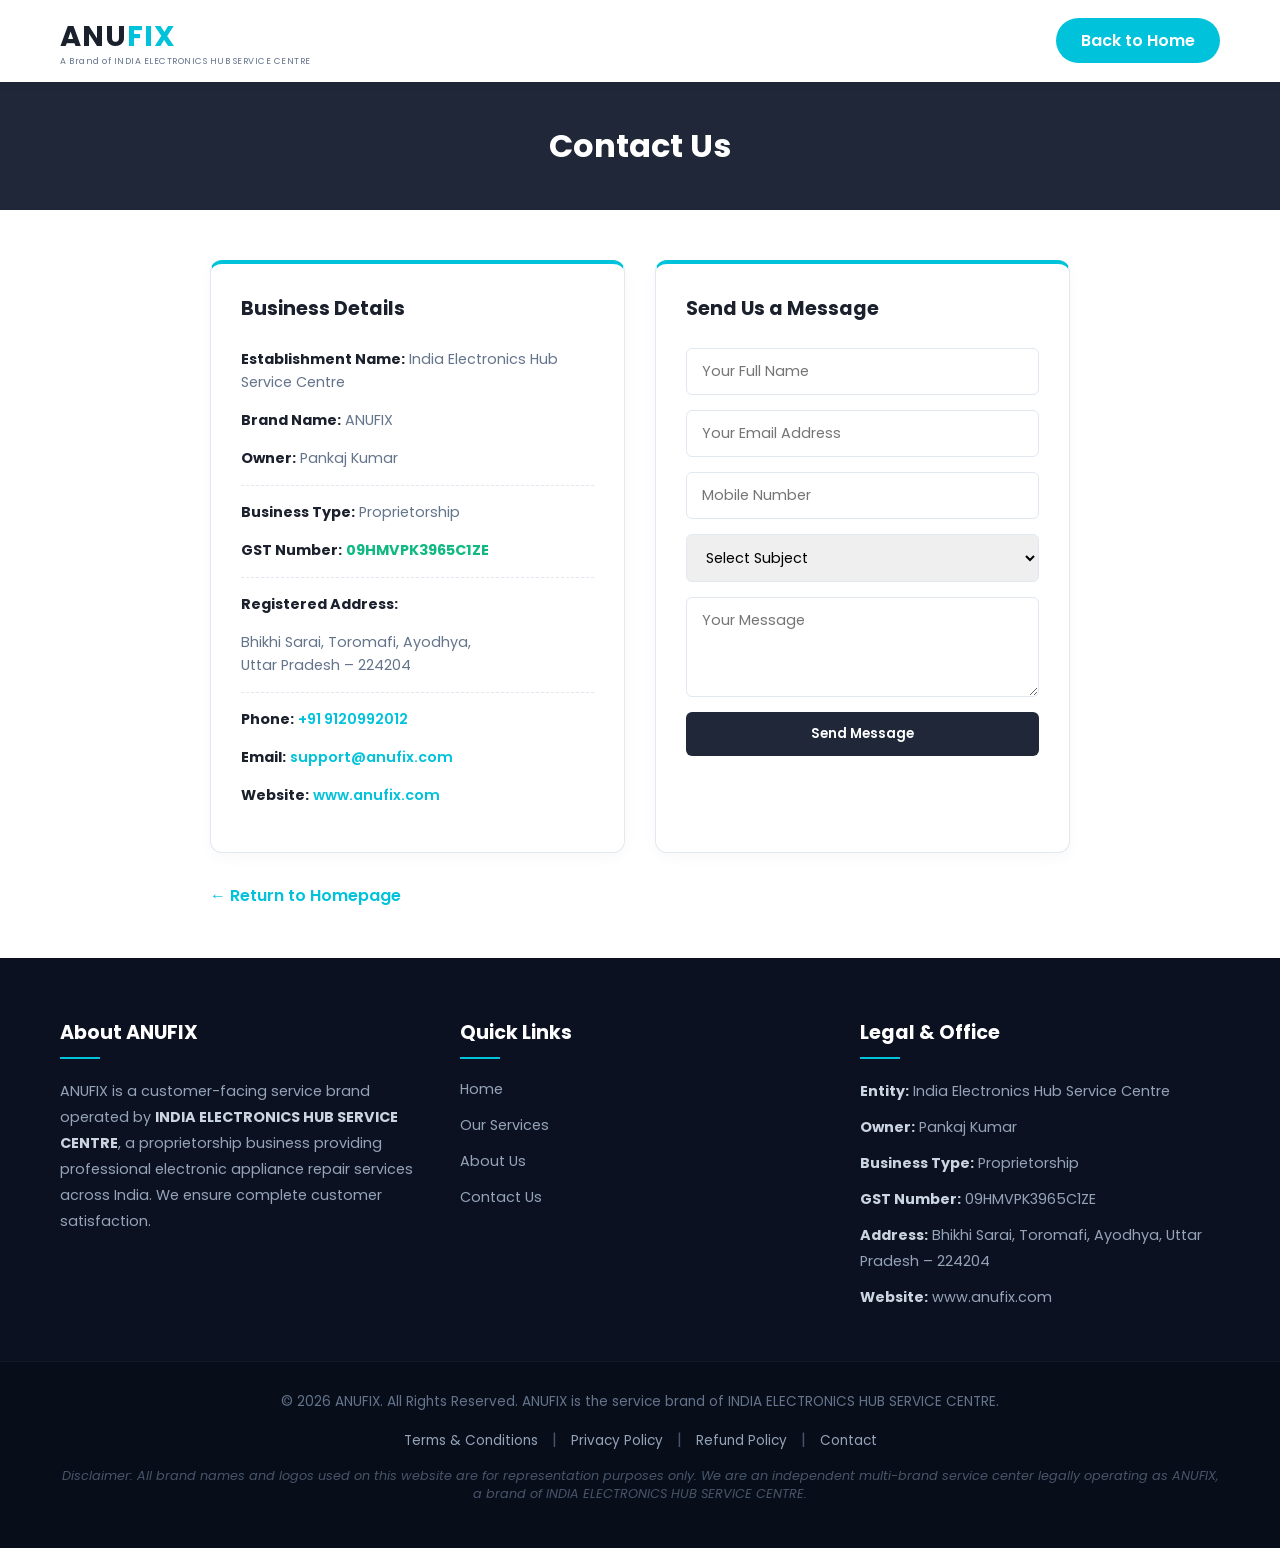
==== contact.html @ 1040f5dd "Update branding to INDIA ELECTRONICS HUB SERVICE CENTRE, add contact page, replace service cards wit" ====
<!DOCTYPE html>
<html lang="en">

<head>
    <meta charset="UTF-8">
    <meta name="viewport" content="width=device-width, initial-scale=1.0">
    <title>Contact Us - AnuFix | INDIA ELECTRONICS HUB SERVICE CENTRE</title>
    <meta name="description" content="Contact ANUFIX – A service brand of INDIA ELECTRONICS HUB SERVICE CENTRE. Reach us for professional home appliance repair services.">
    <link rel="stylesheet" href="style.css">
    <link rel="preconnect" href="https://fonts.googleapis.com">
    <link rel="preconnect" href="https://fonts.gstatic.com" crossorigin>
    <link href="https://fonts.googleapis.com/css2?family=Poppins:wght@400;600;700&display=swap" rel="stylesheet">
    <link rel="stylesheet" href="https://cdnjs.cloudflare.com/ajax/libs/font-awesome/6.4.0/css/all.min.css">
    <style>
        .legal-header {
            padding: 40px 0;
            background: var(--dark-navy);
            color: white;
            text-align: center;
        }

        .contact-content {
            max-width: 900px;
            margin: 50px auto;
            padding: 0 20px;
        }

        .contact-grid {
            display: grid;
            grid-template-columns: 1fr 1fr;
            gap: 30px;
        }

        .contact-info-card {
            background: var(--white);
            padding: 30px;
            border-radius: 12px;
            border: 1px solid var(--border-color);
            box-shadow: 0 4px 15px rgba(0,0,0,0.03);
            border-top: 4px solid var(--primary-cyan);
        }

        .contact-info-card h3 {
            font-size: 1.2rem;
            margin-bottom: 25px;
            color: var(--text-dark);
        }

        .contact-info-card p {
            font-size: 0.9rem;
            color: var(--text-grey);
            margin-bottom: 15px;
            line-height: 1.6;
        }

        .contact-info-card strong {
            color: var(--text-dark);
        }

        .contact-info-card hr {
            border: none;
            border-top: 1px dashed var(--border-color);
            margin: 15px 0;
        }

        .contact-info-card .highlight {
            color: #10b981;
            font-weight: 700;
        }

        .contact-info-card a {
            color: var(--primary-cyan);
            font-weight: 600;
        }

        .contact-info-card a:hover {
            text-decoration: underline;
        }

        .contact-form-card {
            background: var(--white);
            padding: 30px;
            border-radius: 12px;
            border: 1px solid var(--border-color);
            box-shadow: 0 4px 15px rgba(0,0,0,0.03);
            border-top: 4px solid var(--primary-cyan);
        }

        .contact-form-card h3 {
            font-size: 1.2rem;
            margin-bottom: 25px;
            color: var(--text-dark);
        }

        .contact-form-card form {
            display: flex;
            flex-direction: column;
            gap: 15px;
        }

        .contact-form-card input,
        .contact-form-card select,
        .contact-form-card textarea {
            width: 100%;
            padding: 12px 15px;
            border: 1px solid var(--border-color);
            border-radius: 6px;
            font-family: 'Poppins', sans-serif;
            font-size: 0.9rem;
            outline: none;
        }

        .contact-form-card input:focus,
        .contact-form-card select:focus,
        .contact-form-card textarea:focus {
            border-color: var(--primary-cyan);
        }

        .contact-form-card textarea {
            resize: vertical;
            min-height: 100px;
        }

        .back-link {
            display: inline-block;
            margin-top: 30px;
            color: var(--primary-cyan);
            font-weight: 600;
        }

        .back-link:hover {
            text-decoration: underline;
        }

        @media (max-width: 768px) {
            .contact-grid {
                grid-template-columns: 1fr;
            }
        }
    </style>
</head>

<body>

    <!-- Header -->
    <header class="header">
        <div class="container header-container">
            <div class="logo-wrapper">
                <div class="logo">ANU<span>FIX</span></div>
                <div class="logo-subtitle">A Brand of INDIA ELECTRONICS HUB SERVICE CENTRE</div>
            </div>
            <div class="header-actions">
                <a href="index.html" class="btn-primary">Back to Home</a>
            </div>
        </div>
    </header>

    <div class="legal-header">
        <div class="container">
            <h1>Contact Us</h1>
        </div>
    </div>

    <div class="contact-content">
        <div class="contact-grid">

            <!-- Business Details -->
            <div class="contact-info-card">
                <h3>Business Details</h3>
                <p><strong>Establishment Name:</strong> India Electronics Hub Service Centre</p>
                <p><strong>Brand Name:</strong> ANUFIX</p>
                <p><strong>Owner:</strong> Pankaj Kumar</p>
                <hr>
                <p><strong>Business Type:</strong> Proprietorship</p>
                <p><strong>GST Number:</strong> <span class="highlight">09HMVPK3965C1ZE</span></p>
                <hr>
                <p><strong>Registered Address:</strong></p>
                <p>Bhikhi Sarai, Toromafi, Ayodhya,<br>
                    Uttar Pradesh – 224204</p>
                <hr>
                <p><strong>Phone:</strong> <a href="tel:+919120992012">+91 9120992012</a></p>
                <p><strong>Email:</strong> <a href="mailto:support@anufix.com">support@anufix.com</a></p>
                <p><strong>Website:</strong> <a href="https://www.anufix.com">www.anufix.com</a></p>
            </div>

            <!-- Contact Form -->
            <div class="contact-form-card">
                <h3>Send Us a Message</h3>
                <form>
                    <input type="text" placeholder="Your Full Name" required>
                    <input type="email" placeholder="Your Email Address" required>
                    <input type="tel" placeholder="Mobile Number" required>
                    <select required>
                        <option value="">Select Subject</option>
                        <option value="service">Service Request</option>
                        <option value="complaint">Complaint</option>
                        <option value="feedback">Feedback</option>
                        <option value="general">General Inquiry</option>
                    </select>
                    <textarea placeholder="Your Message" required></textarea>
                    <button type="submit" class="submit-btn">Send Message</button>
                </form>
            </div>

        </div>

        <a href="index.html" class="back-link">← Return to Homepage</a>
    </div>

    <!-- Footer Section -->
    <footer class="site-footer">
        <div class="container footer-top">
            <div class="footer-col">
                <h4>About ANUFIX</h4>
                <div class="footer-underline"></div>
                <p>ANUFIX is a customer-facing service brand operated by <strong>INDIA ELECTRONICS HUB SERVICE CENTRE</strong>, a proprietorship business providing professional electronic appliance repair services across India. We ensure complete customer satisfaction.
                </p>
            </div>
            <div class="footer-col">
                <h4>Quick Links</h4>
                <div class="footer-underline"></div>
                <nav class="footer-nav">
                    <a href="index.html#home">Home</a>
                    <a href="index.html#services">Our Services</a>
                    <a href="index.html#about">About Us</a>
                    <a href="index.html#contact">Contact Us</a>
                </nav>
            </div>
            <div class="footer-col">
                <h4>Legal & Office</h4>
                <div class="footer-underline"></div>
                <p><strong>Entity:</strong> India Electronics Hub Service Centre</p>
                <p><strong>Owner:</strong> Pankaj Kumar</p>
                <p><strong>Business Type:</strong> Proprietorship</p>
                <p><strong>GST Number:</strong> 09HMVPK3965C1ZE</p>
                <p><strong>Address:</strong> Bhikhi Sarai, Toromafi, Ayodhya, Uttar Pradesh – 224204</p>
                <p><strong>Website:</strong> www.anufix.com</p>
            </div>
        </div>
        <div class="footer-bottom">
            <div class="container">
                <p>&copy; 2026 ANUFIX. All Rights Reserved. ANUFIX is the service brand of INDIA ELECTRONICS HUB SERVICE CENTRE.</p>
                <div class="footer-links">
                    <a href="terms.html">Terms & Conditions</a> <span class="separator">|</span>
                    <a href="privacy.html">Privacy Policy</a> <span class="separator">|</span>
                    <a href="refund.html">Refund Policy</a> <span class="separator">|</span>
                    <a href="contact.html">Contact</a>
                </div>
                <p class="footer-disclaimer">Disclaimer: All brand names and logos used on this website are for
                    representation purposes only. We are an independent multi-brand service center legally operating as
                    ANUFIX, a brand of INDIA ELECTRONICS HUB SERVICE CENTRE.</p>
            </div>
        </div>
    </footer>

    <!-- Sticky Mobile Calling Button -->
    <div class="mobile-sticky-call">
        <a href="tel:+919120992012" class="sticky-call-btn">
            <i class="fas fa-phone-alt"></i> Call Now
        </a>
    </div>

    <script src="script.js"></script>
</body>

</html>
---- style.css ----
/* CSS Variables */
:root {
    --primary-cyan: #00c3db;
    --dark-navy: #1f2738;
    --dark-navy-lighter: #283145;
    --bg-light-grey: #f7f9fb;
    --text-dark: #1a202c;
    --text-grey: #64748b;
    --white: #ffffff;
    --border-color: #e2e8f0;
}

* {
    margin: 0;
    padding: 0;
    box-sizing: border-box;
    font-family: 'Poppins', sans-serif;
}

body {
    color: var(--text-dark);
    background-color: var(--white);
    display: flex;
    flex-direction: column;
    min-height: 100vh;
}

a {
    text-decoration: none;
    color: inherit;
}

.container {
    max-width: 1200px;
    margin: 0 auto;
    padding: 0 20px;
}

/* Top Bar */
.top-bar {
    background-color: var(--dark-navy-lighter);
    color: #cbd5e1;
    font-size: 0.8rem;
    padding: 8px 0;
    text-align: center;
}

/* Header */
.header {
    background-color: var(--white);
    padding: 15px 0;
    box-shadow: 0 2px 10px rgba(0,0,0,0.05);
    position: sticky;
    top: 0;
    z-index: 1000;
}

.header-container {
    display: flex;
    justify-content: space-between;
    align-items: center;
}

.header-actions {
    display: flex;
    align-items: center;
    gap: 15px;
}

.logo {
    font-size: 1.8rem;
    font-weight: 700;
    color: #1a202c;
    letter-spacing: 1px;
}

.logo span {
    color: var(--primary-cyan);
}

.logo-wrapper {
    display: flex;
    flex-direction: column;
}

.logo-subtitle {
    font-size: 0.55rem;
    color: var(--text-grey);
    font-weight: 400;
    letter-spacing: 0.5px;
    margin-top: -2px;
    line-height: 1.2;
}

.hero-brand-identity {
    font-size: 0.95rem !important;
    color: #cbd5e1 !important;
    font-style: italic;
    margin-bottom: 10px !important;
    opacity: 0.9;
}

.nav-links {
    display: flex;
    gap: 30px;
}

.nav-links a {
    font-weight: 600;
    font-size: 0.95rem;
    color: var(--text-dark);
    transition: color 0.3s;
}

.nav-links a:hover {
    color: var(--primary-cyan);
}

.btn-primary {
    background-color: var(--primary-cyan);
    color: var(--white);
    padding: 10px 25px;
    border-radius: 50px;
    font-weight: 600;
    display: inline-flex;
    align-items: center;
    transition: background-color 0.3s;
}

.btn-primary:hover {
    background-color: #00acc1;
}

.mobile-menu-btn {
    display: none;
    font-size: 1.5rem;
    background: none;
    border: none;
    cursor: pointer;
}

/* Hero Section */
.hero {
    position: relative;
    background: url('https://images.unsplash.com/photo-1581092921461-eab62e97a780?auto=format&fit=crop&q=80') center/cover no-repeat;
    padding: 120px 0;
    text-align: center;
    color: var(--white);
}

.hero-overlay {
    position: absolute;
    top: 0; left: 0; right: 0; bottom: 0;
    background: rgba(31, 39, 56, 0.85); /* Navy overlay */
}

.hero-content {
    position: relative;
    z-index: 1;
    max-width: 800px;
}

.hero h1 {
    font-size: 3rem;
    font-weight: 700;
    margin-bottom: 20px;
}

.hero p {
    font-size: 1.1rem;
    color: #e2e8f0;
    margin-bottom: 40px;
    line-height: 1.6;
}

.hero .btn-primary {
    padding: 15px 40px;
    font-size: 1.1rem;
}

/* Features Strip */
.features-strip {
    background-color: var(--dark-navy);
    padding: 60px 0;
}

.features-container {
    display: grid;
    grid-template-columns: repeat(4, 1fr);
    gap: 20px;
}

.feature-card {
    background-color: var(--dark-navy-lighter);
    padding: 30px 20px;
    border-radius: 8px;
    text-align: center;
    color: var(--white);
    transition: transform 0.3s;
}

.feature-card:hover {
    transform: translateY(-5px);
}

.feature-card h3 {
    font-size: 1.1rem;
    margin-bottom: 10px;
    display: flex;
    align-items: center;
    justify-content: center;
    gap: 10px;
    color: var(--primary-cyan);
}

.feature-card p {
    font-size: 0.9rem;
    color: #cbd5e1;
}

/* Shared Section Title */
.section-title {
    text-align: center;
    font-size: 2.2rem;
    font-weight: 700;
    margin-bottom: 50px;
    color: var(--text-dark);
    position: relative;
}

.section-title::after {
    content: '';
    position: absolute;
    bottom: -15px;
    left: 50%;
    transform: translateX(-50%);
    width: 60px;
    height: 3px;
    background-color: var(--primary-cyan);
}

/* Services Section */
.services {
    background-color: var(--bg-light-grey);
    padding: 80px 0;
}

.services-grid {
    display: grid;
    grid-template-columns: repeat(3, 1fr);
    gap: 30px;
}

.service-card {
    background: var(--white);
    padding: 40px 30px;
    border-radius: 12px;
    text-align: center;
    box-shadow: 0 4px 20px rgba(0,0,0,0.04);
    border: 1px solid var(--border-color);
    transition: transform 0.3s ease, box-shadow 0.3s ease, border-color 0.3s ease;
    position: relative;
    overflow: hidden;
    z-index: 1;
}

/* Sleek bottom-up color fill effect */
.service-card::before {
    content: '';
    position: absolute;
    bottom: 0;
    left: 0;
    width: 100%;
    height: 0%;
    background: var(--primary-cyan);
    transition: height 0.4s cubic-bezier(0.4, 0, 0.2, 1);
    z-index: -1;
    border-radius: 12px;
}

.service-card:hover::before {
    height: 100%;
}

.service-card:hover {
    transform: translateY(-8px);
    box-shadow: 0 20px 40px rgba(0, 195, 219, 0.25);
    border-color: var(--primary-cyan);
}

.service-card h3, .service-card p, .service-card h3 i {
    transition: color 0.3s ease;
}

.service-card:hover h3, 
.service-card:hover p, 
.service-card:hover h3 i {
    color: #ffffff !important;
}

.service-card h3 {
    font-size: 1.2rem;
    color: var(--text-dark);
    margin-bottom: 15px;
    display: flex;
    align-items: center;
    justify-content: center;
    gap: 10px;
}

.service-card p {
    color: var(--text-grey);
    font-size: 0.95rem;
    line-height: 1.6;
}

/* Info Section */
.info-section {
    padding: 80px 0;
    background-color: var(--white);
}

.info-grid {
    display: grid;
    grid-template-columns: repeat(3, 1fr);
    gap: 30px;
}

.info-card {
    background: var(--white);
    padding: 30px;
    border-radius: 12px;
    border: 1px solid var(--border-color);
    box-shadow: 0 4px 15px rgba(0,0,0,0.03);
    border-top: 4px solid var(--primary-cyan);
}

.info-card h3 {
    font-size: 1.2rem;
    margin-bottom: 25px;
    color: var(--text-dark);
}

.info-card p {
    font-size: 0.9rem;
    color: var(--text-grey);
    margin-bottom: 15px;
    line-height: 1.6;
}

.info-card strong {
    color: var(--text-dark);
}

.info-card hr {
    border: none;
    border-top: 1px dashed var(--border-color);
    margin: 15px 0;
}

.highlight {
    color: #10b981; /* Green color for Reg No */
    font-weight: 700;
}

/* Form */
.form-card form {
    display: flex;
    flex-direction: column;
    gap: 15px;
}

.form-card input, .form-card select {
    width: 100%;
    padding: 12px 15px;
    border: 1px solid var(--border-color);
    border-radius: 6px;
    font-family: 'Poppins', sans-serif;
    font-size: 0.9rem;
    outline: none;
}

.form-card input:focus, .form-card select:focus {
    border-color: var(--primary-cyan);
}

.submit-btn {
    background-color: var(--dark-navy);
    color: var(--white);
    padding: 12px;
    border: none;
    border-radius: 6px;
    font-weight: 600;
    cursor: pointer;
    transition: background-color 0.3s;
}

.submit-btn:hover {
    background-color: var(--dark-navy-lighter);
}

/* Footer */
.site-footer {
    background-color: #0b1120;
    color: #e2e8f0;
    padding-top: 60px;
    margin-top: auto;
}

.footer-top {
    display: grid;
    grid-template-columns: repeat(3, 1fr);
    gap: 40px;
    margin-bottom: 40px;
}

.footer-col h4 {
    color: var(--white);
    font-size: 1.2rem;
    margin-bottom: 10px;
}

.footer-underline {
    width: 40px;
    height: 2px;
    background-color: var(--primary-cyan);
    margin-bottom: 20px;
}

.footer-col p {
    font-size: 0.9rem;
    line-height: 1.8;
    color: #94a3b8;
    margin-bottom: 10px;
}

.footer-col strong {
    color: #cbd5e1;
}

.footer-nav {
    display: flex;
    flex-direction: column;
    gap: 15px;
}

.footer-nav a {
    color: #94a3b8;
    font-size: 0.9rem;
    transition: color 0.3s;
}

.footer-nav a:hover {
    color: var(--primary-cyan);
}

.footer-bottom {
    border-top: 1px solid rgba(255,255,255,0.05);
    padding: 30px 0;
    text-align: center;
    background-color: #080d1a;
}

.footer-bottom p {
    font-size: 0.85rem;
    color: #64748b;
    margin-bottom: 15px;
}

.footer-links {
    margin-bottom: 15px;
}

.footer-links a {
    color: #94a3b8;
    font-size: 0.85rem;
    transition: color 0.3s;
}

.footer-links a:hover {
    color: var(--primary-cyan);
}

.separator {
    color: #475569;
    margin: 0 10px;
}

.footer-disclaimer {
    font-style: italic;
    font-size: 0.8rem !important;
    color: #475569 !important;
}

/* Sticky Mobile Calling Button */
.mobile-sticky-call {
    display: none;
    position: fixed;
    bottom: 0;
    left: 0;
    width: 100%;
    z-index: 9999;
    background-color: var(--white);
    box-shadow: 0 -2px 10px rgba(0,0,0,0.1);
    padding: 10px;
}

.sticky-call-btn {
    display: flex;
    justify-content: center;
    align-items: center;
    gap: 10px;
    background-color: var(--primary-cyan);
    color: var(--white);
    width: 100%;
    padding: 15px 0;
    border-radius: 8px;
    font-size: 1.1rem;
    font-weight: 700;
}

/* Responsive */
@media (max-width: 992px) {
    .features-container, .services-grid, .info-grid, .footer-top {
        grid-template-columns: repeat(2, 1fr);
    }
}

@media (max-width: 768px) {
    body {
        padding-bottom: 70px;
    }
    
    .top-bar {
        /* display: none; */ /* Show on mobile as requested */
        padding: 10px 10px;
        line-height: 1.5;
    }

    .nav-links {
        display: none;
    }
    
    .mobile-menu-btn {
        display: block;
    }
    
    .nav-links.active {
        display: flex;
        flex-direction: column;
        position: absolute;
        top: 100%;
        left: 0;
        width: 100%;
        background: var(--white);
        padding: 20px;
        box-shadow: 0 10px 20px rgba(0,0,0,0.1);
    }
    
    .hero h1 {
        font-size: 2.2rem;
    }

    .features-container, .services-grid, .info-grid, .footer-top {
        grid-template-columns: 1fr;
    }
    
    .mobile-sticky-call {
        display: block;
    }
}
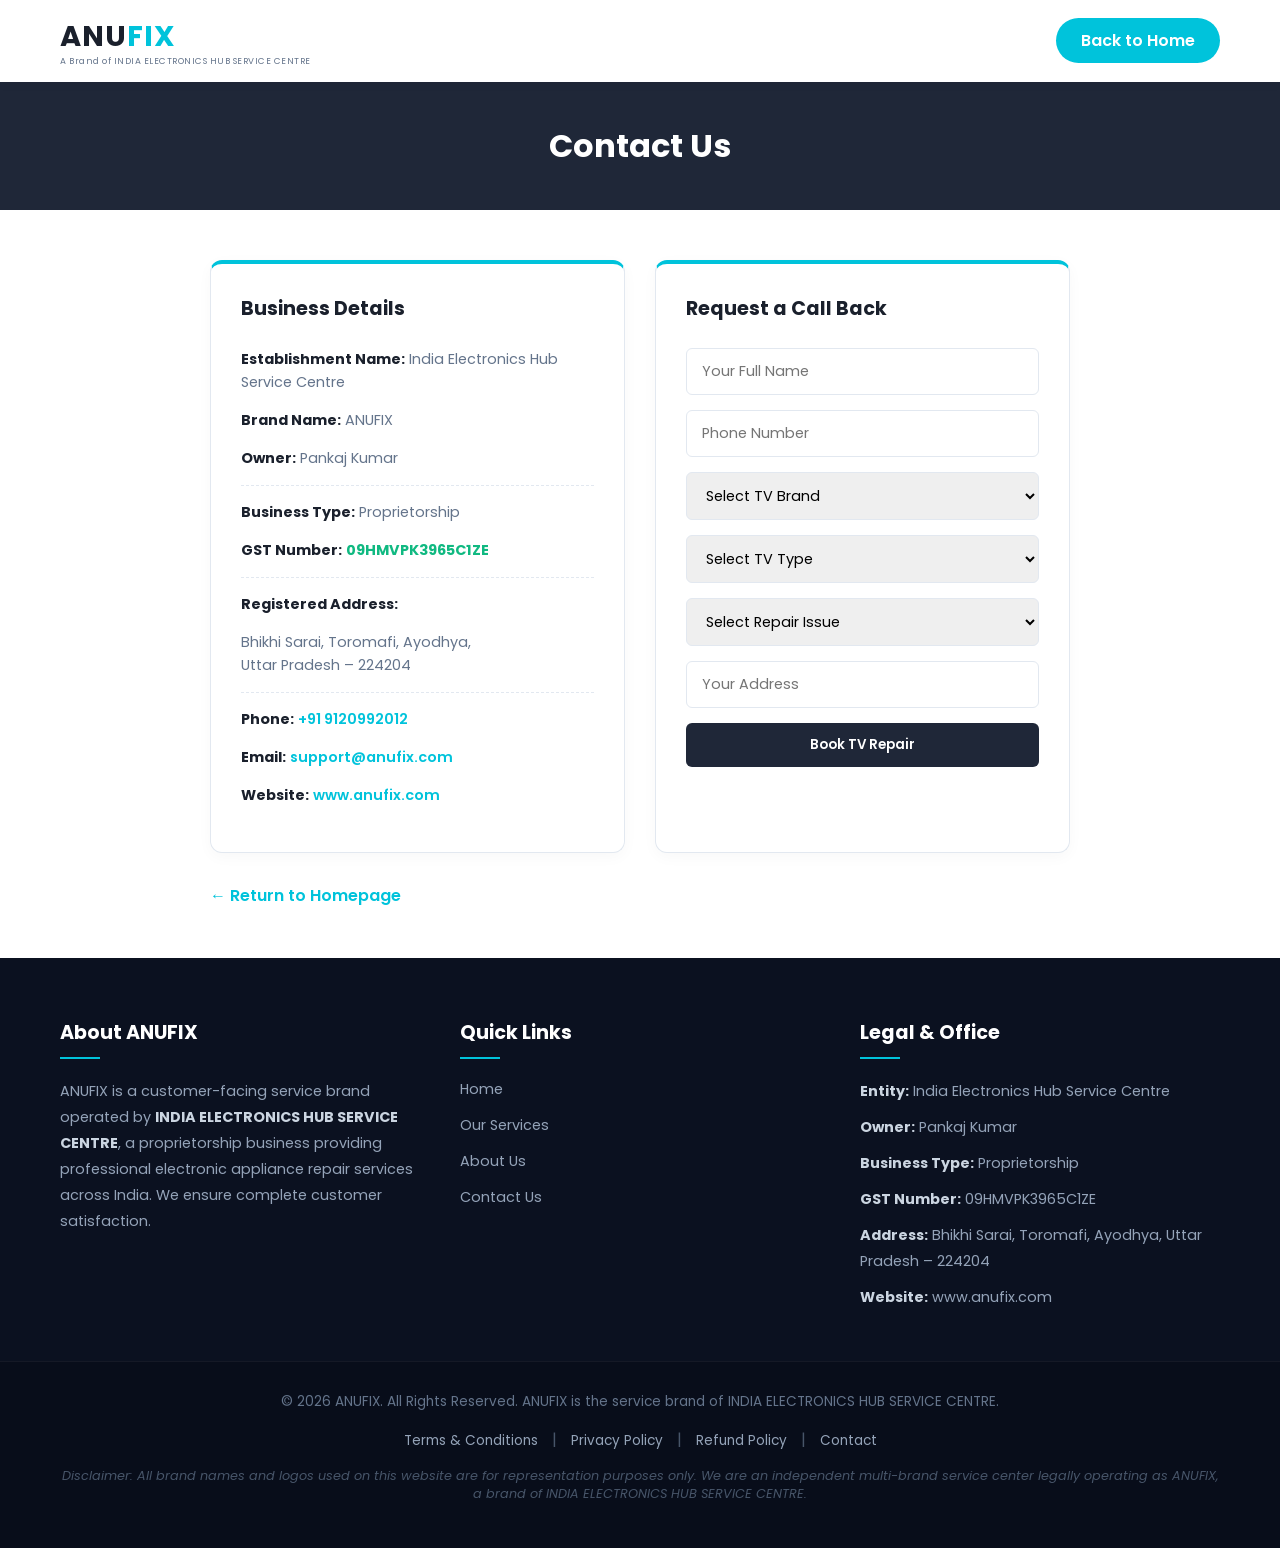
==== commit 8764e764: "Add Google Ads conversion tracking to thankyou page & sync contact form with homepage" ====
--- a/contact.html
+++ b/contact.html
@@ -2,6 +2,15 @@
 <html lang="en">
 
 <head>
+<!-- Google tag (gtag.js) -->
+<script async src="https://www.googletagmanager.com/gtag/js?id=AW-18344278671"></script>
+<script>
+  window.dataLayer = window.dataLayer || [];
+  function gtag(){dataLayer.push(arguments);}
+  gtag('js', new Date());
+
+  gtag('config', 'AW-18344278671');
+</script>
     <meta charset="UTF-8">
     <meta name="viewport" content="width=device-width, initial-scale=1.0">
     <title>Contact Us - AnuFix | INDIA ELECTRONICS HUB SERVICE CENTRE</title>
@@ -185,20 +194,43 @@
 
             <!-- Contact Form -->
             <div class="contact-form-card">
-                <h3>Send Us a Message</h3>
-                <form>
-                    <input type="text" placeholder="Your Full Name" required>
-                    <input type="email" placeholder="Your Email Address" required>
-                    <input type="tel" placeholder="Mobile Number" required>
-                    <select required>
-                        <option value="">Select Subject</option>
-                        <option value="service">Service Request</option>
-                        <option value="complaint">Complaint</option>
-                        <option value="feedback">Feedback</option>
-                        <option value="general">General Inquiry</option>
+                <h3>Request a Call Back</h3>
+                <form id="bookServiceForm" action="https://formspree.io/f/xrpzobjd" method="POST">
+                    <input type="text" name="name" placeholder="Your Full Name" required>
+                    <input type="tel" name="phone" placeholder="Phone Number" required>
+                    <select name="tv_brand" required>
+                        <option value="">Select TV Brand</option>
+                        <option value="LG">LG</option>
+                        <option value="Samsung">Samsung</option>
+                        <option value="Sony">Sony</option>
+                        <option value="OnePlus">OnePlus</option>
+                        <option value="UV">UV</option>
+                        <option value="Redmi">Redmi</option>
+                        <option value="Mi">Mi</option>
+                        <option value="TCL">TCL</option>
+                        <option value="Other">Other</option>
                     </select>
-                    <textarea placeholder="Your Message" required></textarea>
-                    <button type="submit" class="submit-btn">Send Message</button>
+                    <select name="tv_type" required>
+                        <option value="">Select TV Type</option>
+                        <option value="LED TV">LED TV</option>
+                        <option value="Smart TV">Smart TV</option>
+                        <option value="LCD TV">LCD TV</option>
+                        <option value="OLED TV">OLED TV</option>
+                        <option value="QLED TV">QLED TV</option>
+                        <option value="Other">Other</option>
+                    </select>
+                    <select name="repair_issue" required>
+                        <option value="">Select Repair Issue</option>
+                        <option value="TV Not Turning On">TV Not Turning On</option>
+                        <option value="No Display / Black Screen">No Display / Black Screen</option>
+                        <option value="No Sound">No Sound</option>
+                        <option value="Screen / Picture Problem">Screen / Picture Problem</option>
+                        <option value="HDMI / Port Problem">HDMI / Port Problem</option>
+                        <option value="Wi-Fi / Smart TV Problem">Wi-Fi / Smart TV Problem</option>
+                        <option value="Other">Other</option>
+                    </select>
+                    <input type="text" name="address" placeholder="Your Address" required>
+                    <button type="submit" class="submit-btn">Book TV Repair</button>
                 </form>
             </div>
 
--- a/style.css
+++ b/style.css
@@ -532,9 +532,13 @@
     }
     
     .top-bar {
-        /* display: none; */ /* Show on mobile as requested */
         padding: 10px 10px;
         line-height: 1.5;
+    }
+
+    /* Hide header Call Now on mobile — sticky bottom bar handles it */
+    .header-actions .btn-primary {
+        display: none;
     }
 
     .nav-links {
@@ -555,6 +559,7 @@
         background: var(--white);
         padding: 20px;
         box-shadow: 0 10px 20px rgba(0,0,0,0.1);
+        z-index: 999;
     }
     
     .hero h1 {
@@ -568,4 +573,70 @@
     .mobile-sticky-call {
         display: block;
     }
-}
+
+    /* Section spacing */
+    .services, .info-section {
+        padding: 50px 0;
+    }
+
+    .section-title {
+        font-size: 1.6rem;
+        margin-bottom: 35px;
+    }
+
+    /* Form mobile optimization */
+    .form-card {
+        padding: 20px 16px !important;
+    }
+
+    .form-card form {
+        gap: 12px;
+    }
+
+    .form-card input,
+    .form-card select {
+        padding: 14px 14px;
+        font-size: 16px; /* prevents iOS zoom on focus */
+        border-radius: 8px;
+        -webkit-appearance: none;
+        appearance: none;
+        background-color: var(--white);
+    }
+
+    .form-card select {
+        background-image: url("data:image/svg+xml,%3Csvg xmlns='http://www.w3.org/2000/svg' width='12' height='12' viewBox='0 0 12 12'%3E%3Cpath fill='%2364748b' d='M6 8L1 3h10z'/%3E%3C/svg%3E");
+        background-repeat: no-repeat;
+        background-position: right 14px center;
+        padding-right: 36px;
+    }
+
+    .submit-btn {
+        padding: 15px;
+        font-size: 1rem;
+        border-radius: 8px;
+        margin-top: 4px;
+    }
+
+    /* Info cards */
+    .info-card {
+        padding: 24px 18px;
+    }
+}
+
+@media (max-width: 400px) {
+    .hero h1 {
+        font-size: 1.7rem;
+    }
+
+    .hero p {
+        font-size: 0.95rem;
+    }
+
+    .logo {
+        font-size: 1.5rem;
+    }
+
+    .logo-subtitle {
+        font-size: 0.48rem;
+    }
+}
